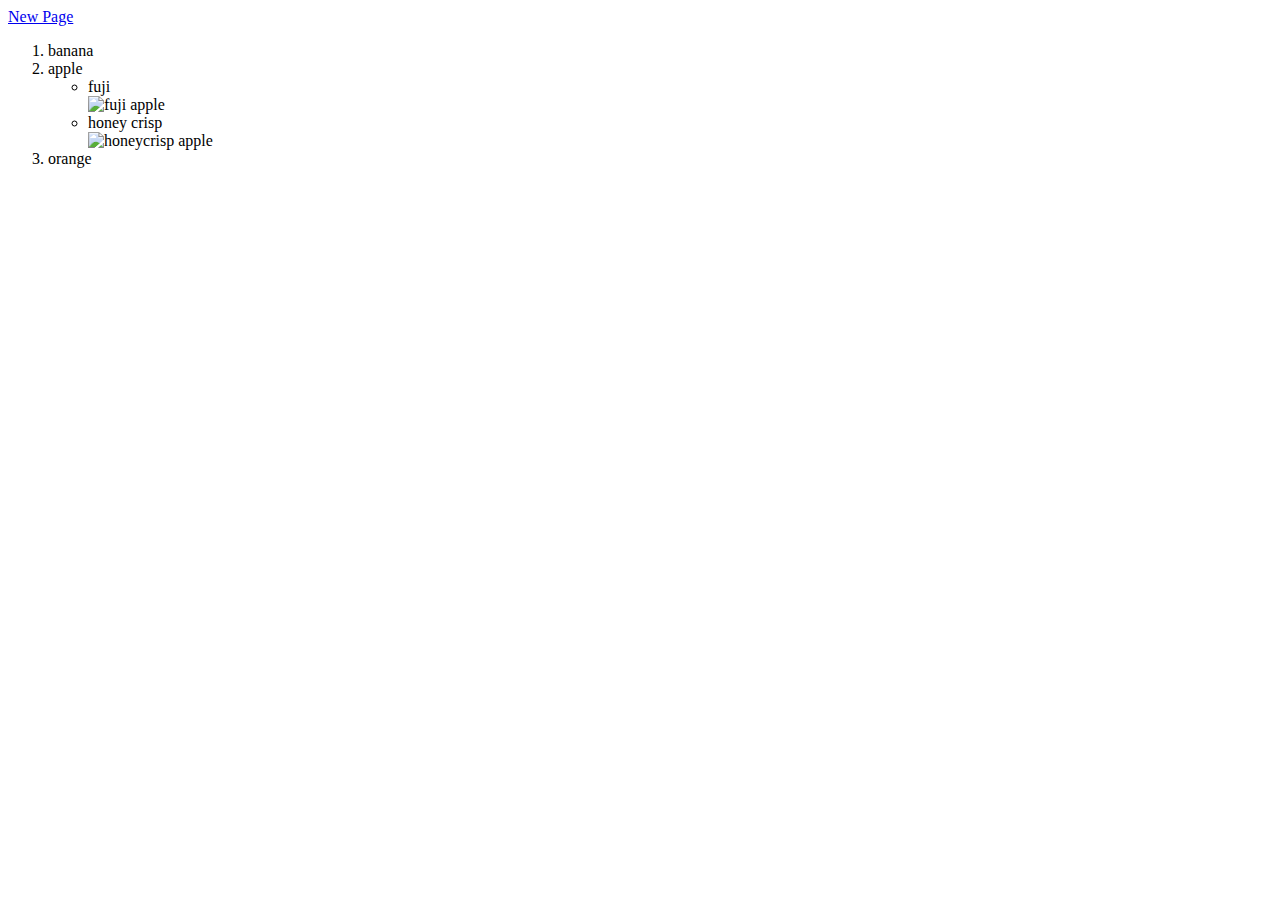
==== index.html @ 5b8b4e22 "Initial commit" ====
<!DOCTYPE html>
<html>
<head>
	<title>Personal Website of Jack Timothy</title>
</head>
<body>
	<a href="newpage.html">New Page</a>
	<ol>
		<li>banana</li>
		<li>apple</li>
		<ul>
			<li>fuji</li>
			<img src="https://encrypted-tbn0.gstatic.com/
			images?q=tbn%3AANd9GcTEYXdyIxJwtbBkyoEjFomXM9tch
			NYpbTt0N76tMo0gb31FCLa7&usqp=CAU" width="42" height="42" alt="fuji apple">
			<li>honey crisp</li>
			<img src="https://upload.wikimedia.org/wikipedia/commons
			/0/07/Honeycrisp-Apple.jpg" width="42" height="42" alt="honeycrisp apple">
		</ul>
		<li>orange</li>
	</ol>
</body>
</html>
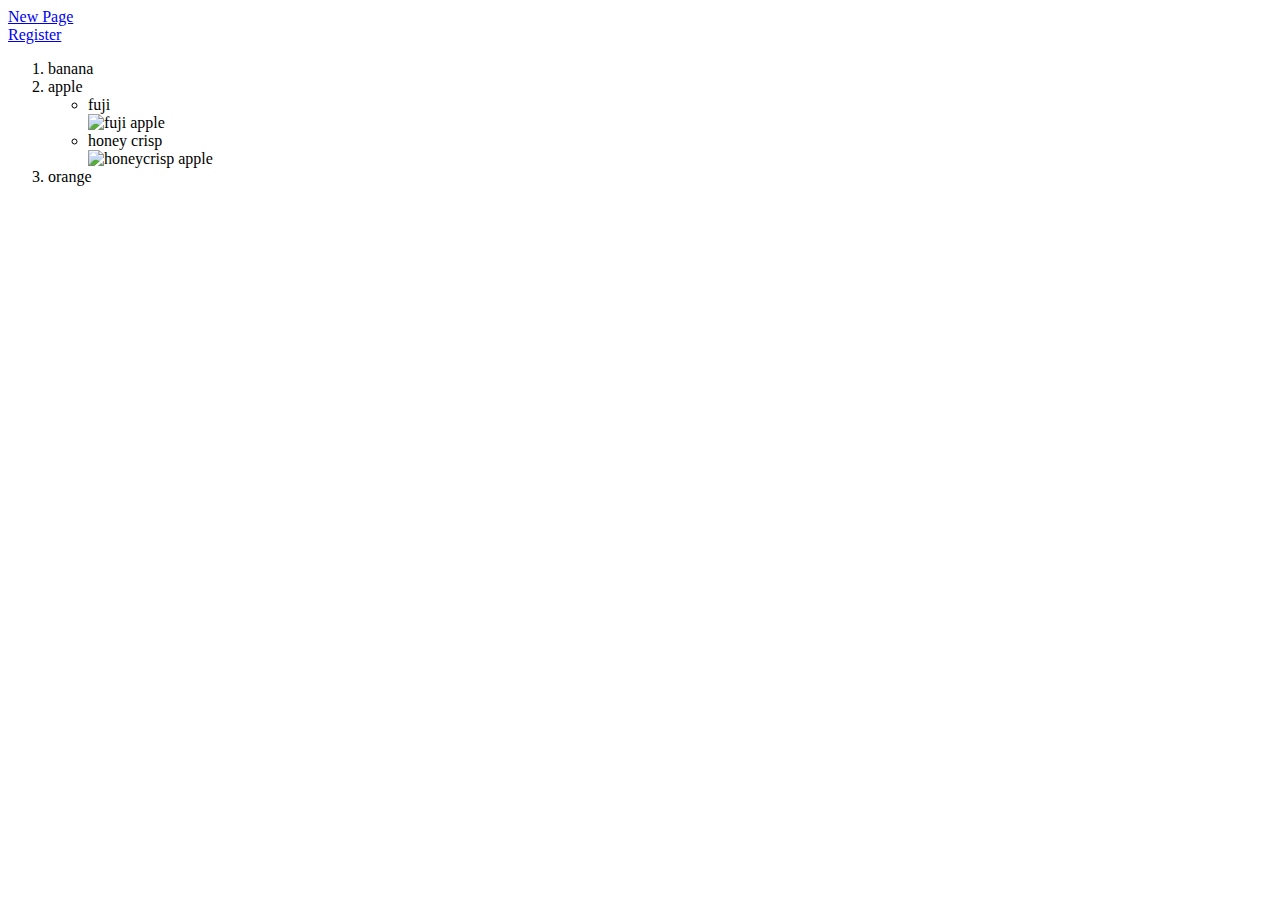
==== commit 881cb934: "Finished HTML course in Z2M Web Dev Udemy" ====
--- a/index.html
+++ b/index.html
@@ -4,7 +4,10 @@
 	<title>Personal Website of Jack Timothy</title>
 </head>
 <body>
-	<a href="newpage.html">New Page</a>
+	<nav>
+		<a href="newpage.html">New Page</a><br>
+		<a href="register.html">Register</a>
+	</nav>
 	<ol>
 		<li>banana</li>
 		<li>apple</li>
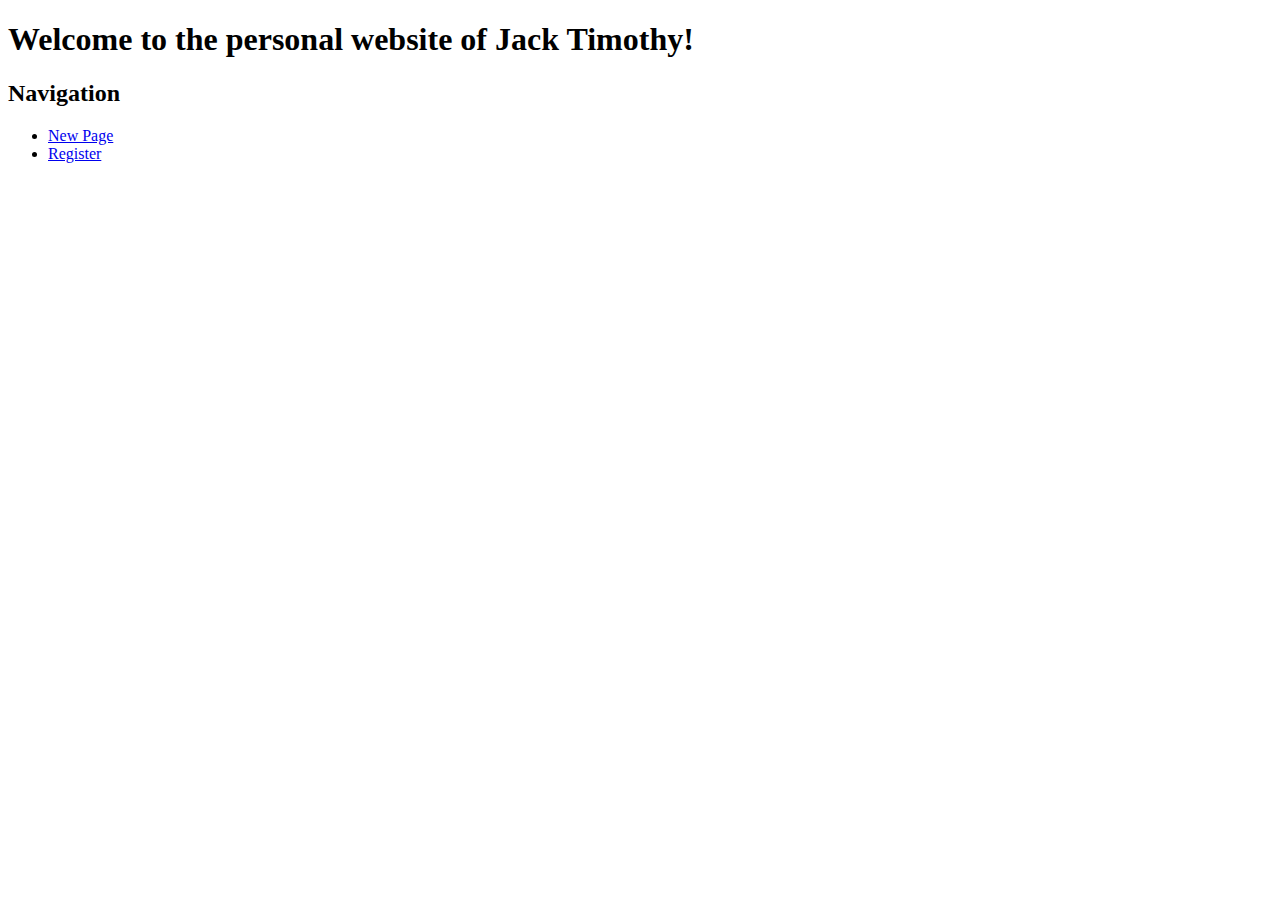
==== commit dc7602b3: "Standardized home page" ====
--- a/index.html
+++ b/index.html
@@ -4,23 +4,19 @@
 	<title>Personal Website of Jack Timothy</title>
 </head>
 <body>
+	<h1>
+		Welcome to the personal website of Jack Timothy!
+	</h1>
 	<nav>
-		<a href="newpage.html">New Page</a><br>
-		<a href="register.html">Register</a>
+		<h2>
+			Navigation
+		</h2>
+		<ul>
+			<li><a href="newpage.html">New Page</a><br></li>
+			<li><a href="register.html">Register</a></li>
+		</ul>
+		
+		
 	</nav>
-	<ol>
-		<li>banana</li>
-		<li>apple</li>
-		<ul>
-			<li>fuji</li>
-			<img src="https://encrypted-tbn0.gstatic.com/
-			images?q=tbn%3AANd9GcTEYXdyIxJwtbBkyoEjFomXM9tch
-			NYpbTt0N76tMo0gb31FCLa7&usqp=CAU" width="42" height="42" alt="fuji apple">
-			<li>honey crisp</li>
-			<img src="https://upload.wikimedia.org/wikipedia/commons
-			/0/07/Honeycrisp-Apple.jpg" width="42" height="42" alt="honeycrisp apple">
-		</ul>
-		<li>orange</li>
-	</ol>
 </body>
 </html>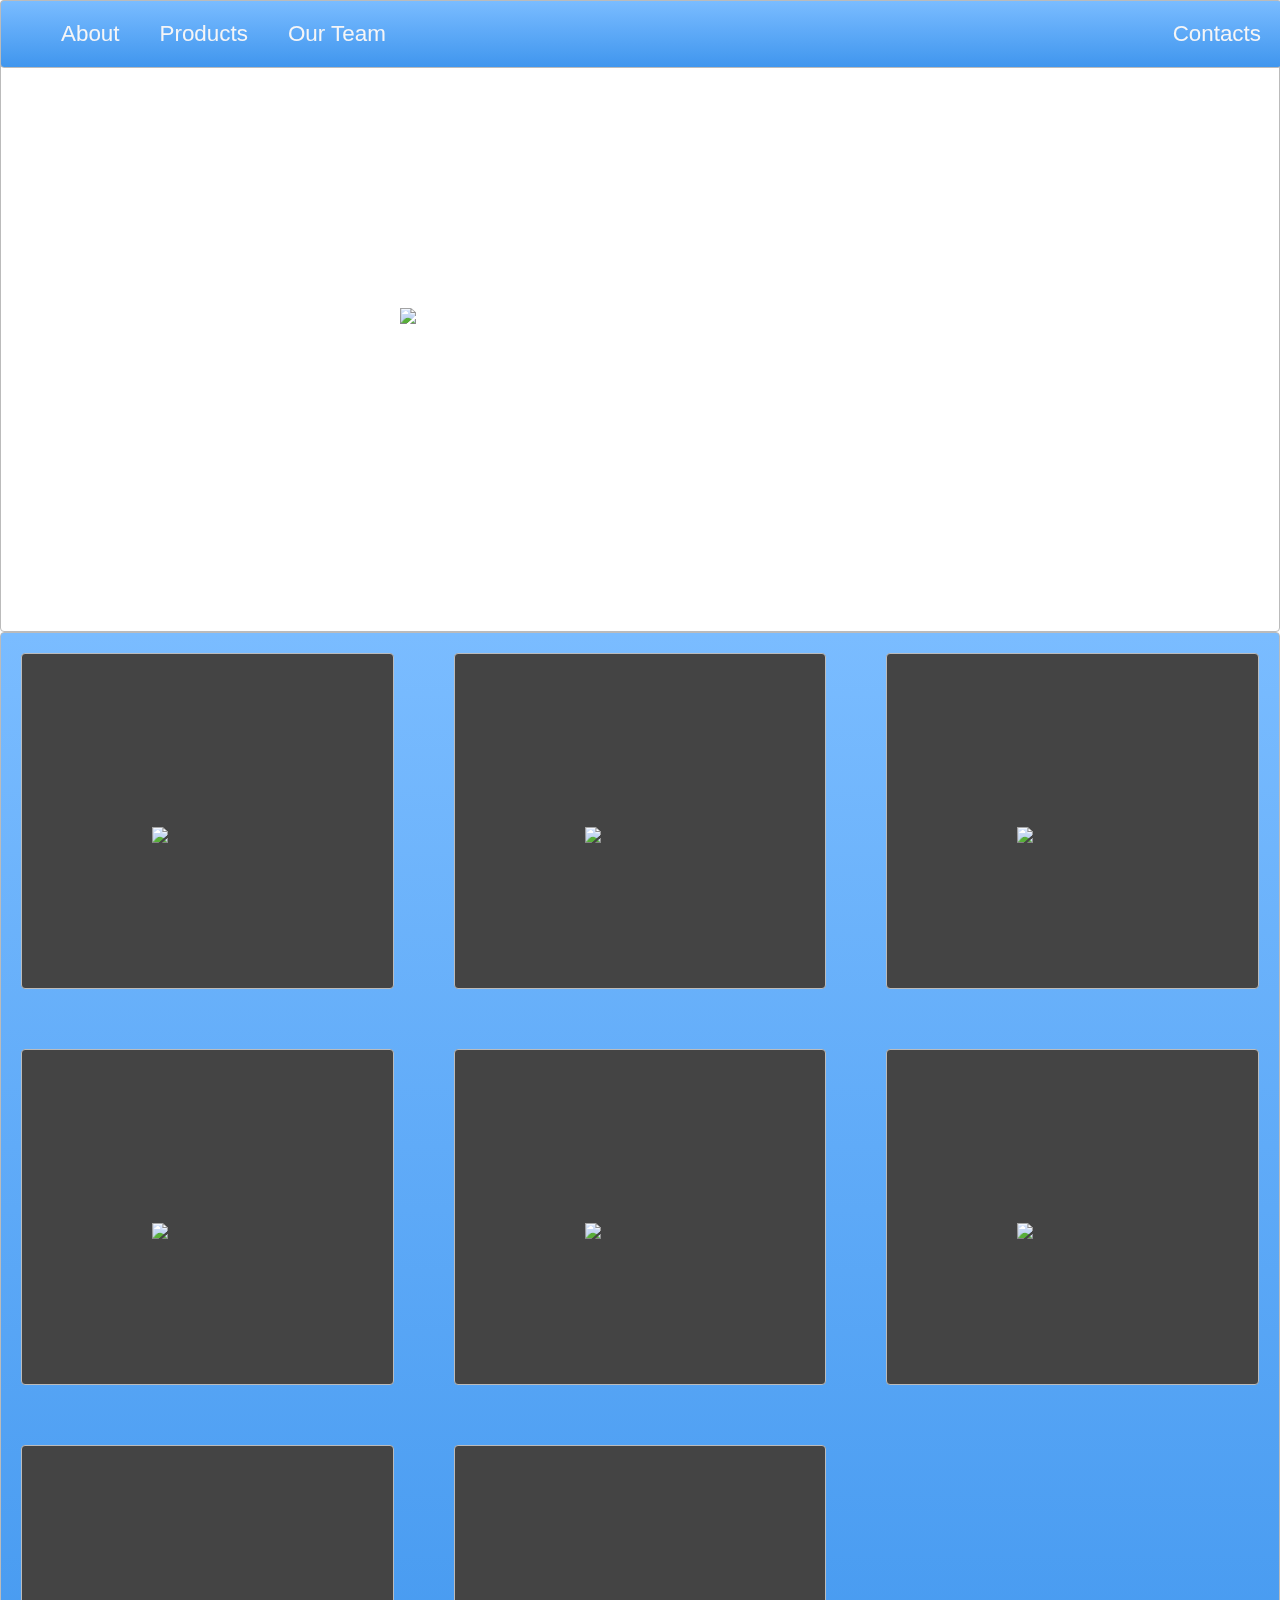
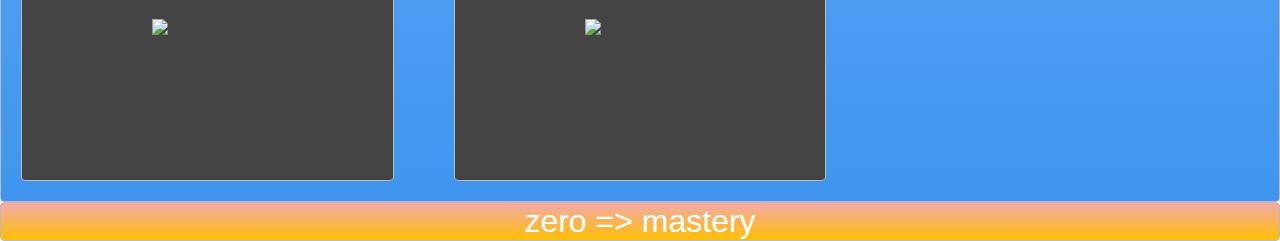
==== commit 91cb383c: "Revamped project" ====
--- a/index.html
+++ b/index.html
@@ -1,22 +1,29 @@
 <!DOCTYPE html>
 <html>
 <head>
-	<title>Personal Website of Jack Timothy</title>
+  <title>Layout Master</title>
+  <link rel="stylesheet" type="text/css" href="./style.css">
 </head>
 <body>
-	<h1>
-		Welcome to the personal website of Jack Timothy!
-	</h1>
-	<nav>
-		<h2>
-			Navigation
-		</h2>
-		<ul>
-			<li><a href="newpage.html">New Page</a><br></li>
-			<li><a href="register.html">Register</a></li>
-		</ul>
-		
-		
-	</nav>
+  <nav class="zone blue sticky">
+  	<ul class="main-nav">
+  		<li><a href="">About</a></li>
+  		<li><a href="">Products</a></li>
+  		<li><a href="">Our Team</a></li>
+  		<li class="push"><a href="">Contacts</a></li>
+  	</ul>
+  </nav>
+  <div class="container zone"><img class="cover" src="./img/undraw.png"></div>
+  <div class="zone blue grid-wrapper">
+  	<div class="box zone"><img src="./img/files_2.png"></div>
+  	<div class="box zone"><img src="./img/server_2_2.png"></div>
+  	<div class="box zone"><img src="./img/monitor_settings_2.png"></div>
+  	<div class="box zone"><img src="./img/server_3.png"></div>
+  	<div class="box zone"><img src="./img/data_storage_2_2.png"></div>
+  	<div class="box zone"><img src="./img/monitor_coding_2.png"></div>
+  	<div class="box zone"><img src="./img/desktop_analytics_2.png"></div>
+  	<div class="box zone"><img src="./img/server_safe_2.png"></div>
+  </div>
+  <footer class="zone yellow">zero => mastery</footer>
 </body>
 </html>--- a/style.css
+++ b/style.css
@@ -0,0 +1,150 @@
+body {
+    margin: 0 auto;
+    font-family: Arial;
+}
+
+.zone {
+/*    padding:30px 50px;
+    margin:40px 60px;*/
+    cursor:pointer;
+/*    display:inline-block;*/
+    color:#FFF;
+    font-size:2em;
+    border-radius:4px;
+    border:1px solid #bbb;
+    transition: all 0.3s linear;
+}
+
+.zone:hover {
+    -webkit-box-shadow:rgba(0,0,0,0.8) 0px 5px 15px, inset rgba(0,0,0,0.15) 0px -10px 20px;
+    -moz-box-shadow:rgba(0,0,0,0.8) 0px 5px 15px, inset rgba(0,0,0,0.15) 0px -10px 20px;
+    -o-box-shadow:rgba(0,0,0,0.8) 0px 5px 15px, inset rgba(0,0,0,0.15) 0px -10px 20px;
+    box-shadow:rgba(0,0,0,0.8) 0px 5px 15px, inset rgba(0,0,0,0.15) 0px -10px 20px;
+}
+
+/* NAV */
+.main-nav {
+    display: flex;
+    list-style: none;
+    font-size: 0.7em;
+    margin: 0;
+}
+
+@media only screen and (max-width: 600px) {
+    .main-nav {
+        font-size: 0.5em;
+        padding: 0;
+    }
+}
+
+.push {
+    margin-left: auto;
+}
+
+li {
+    padding: 20px;
+}
+
+a {
+    color: #F5F5F6;
+    text-decoration: none;
+}
+
+.sticky {
+    position: fixed;
+    top: 0;
+    width: 100%;
+}
+
+/* COVER */
+.container {
+    display: flex;
+    align-items: center;
+    justify-content: center;
+    height: 70vh;
+}
+
+.cover {
+    width: 30rem;
+}
+
+/* GRID */
+.grid-wrapper {
+    display: grid;
+    grid-gap: 20px;
+    grid-template-columns: repeat(auto-fill, minmax(350px, 1fr));
+}
+
+.box > img{
+    width: 100%;
+}
+
+.box {
+    background-color: #444;
+    padding: 130px;
+    margin: 20px;
+}
+
+footer {
+    text-align: center;
+}
+
+.box:hover {
+    -webkit-transform: rotate(-7deg);
+    -moz-transform: rotate(-7deg);
+    -o-transform: rotate(-7deg);
+    transform: rotate(-7deg);
+}
+
+/*https://paulund.co.uk/how-to-create-shiny-css-buttons*/
+/***********************************************************************
+ *  Green Background
+ **********************************************************************/
+.green{
+    background: #56B870; /* Old browsers */
+    background: -moz-linear-gradient(top, #56B870 0%, #a5c956 100%); /* FF3.6+ */
+    background: -webkit-gradient(linear, left top, left bottom, color-stop(0%,#56B870), color-stop(100%,#a5c956)); /* Chrome,Safari4+ */
+    background: -webkit-linear-gradient(top, #56B870 0%,#a5c956 100%); /* Chrome10+,Safari5.1+ */
+    background: -o-linear-gradient(top, #56B870 0%,#a5c956 100%); /* Opera 11.10+ */
+    background: -ms-linear-gradient(top, #56B870 0%,#a5c956 100%); /* IE10+ */
+    background: linear-gradient(top, #56B870 0%,#a5c956 100%); /* W3C */
+}
+
+/***********************************************************************
+ *  Red Background
+ **********************************************************************/
+.red{
+    background: #C655BE; /* Old browsers */
+    background: -moz-linear-gradient(top, #C655BE 0%, #cf0404 100%); /* FF3.6+ */
+    background: -webkit-gradient(linear, left top, left bottom, color-stop(0%,#C655BE), color-stop(100%,#cf0404)); /* Chrome,Safari4+ */
+    background: -webkit-linear-gradient(top, #C655BE 0%,#cf0404 100%); /* Chrome10+,Safari5.1+ */
+    background: -o-linear-gradient(top, #C655BE 0%,#cf0404 100%); /* Opera 11.10+ */
+    background: -ms-linear-gradient(top, #C655BE 0%,#cf0404 100%); /* IE10+ */
+    background: linear-gradient(top, #C655BE 0%,#cf0404 100%); /* W3C */
+}
+
+/***********************************************************************
+ *  Yellow Background
+ **********************************************************************/
+.yellow{
+    background: #F3AAAA; /* Old browsers */
+    background: -moz-linear-gradient(top, #F3AAAA 0%, #febf04 100%); /* FF3.6+ */
+    background: -webkit-gradient(linear, left top, left bottom, color-stop(0%,#F3AAAA), color-stop(100%,#febf04)); /* Chrome,Safari4+ */
+    background: -webkit-linear-gradient(top, #F3AAAA 0%,#febf04 100%); /* Chrome10+,Safari5.1+ */
+    background: -o-linear-gradient(top, #F3AAAA 0%,#febf04 100%); /* Opera 11.10+ */
+    background: -ms-linear-gradient(top, #F3AAAA 0%,#febf04 100%); /* IE10+ */
+    background: linear-gradient(top, #F3AAAA 0%,#febf04 100%); /* W3C */
+}
+
+/***********************************************************************
+ *  Blue Background
+ **********************************************************************/
+.blue{
+    background: #7abcff; /* Old browsers */
+    background: -moz-linear-gradient(top, #7abcff 0%, #60abf8 44%, #4096ee 100%); /* FF3.6+ */
+    background: -webkit-gradient(linear, left top, left bottom, color-stop(0%,#7abcff), color-stop(44%,#60abf8), color-stop(100%,#4096ee)); /* Chrome,Safari4+ */
+    background: -webkit-linear-gradient(top, #7abcff 0%,#60abf8 44%,#4096ee 100%); /* Chrome10+,Safari5.1+ */
+    background: -o-linear-gradient(top, #7abcff 0%,#60abf8 44%,#4096ee 100%); /* Opera 11.10+ */
+    background: -ms-linear-gradient(top, #7abcff 0%,#60abf8 44%,#4096ee 100%); /* IE10+ */
+    background: linear-gradient(top, #7abcff 0%,#60abf8 44%,#4096ee 100%); /* W3C */
+}
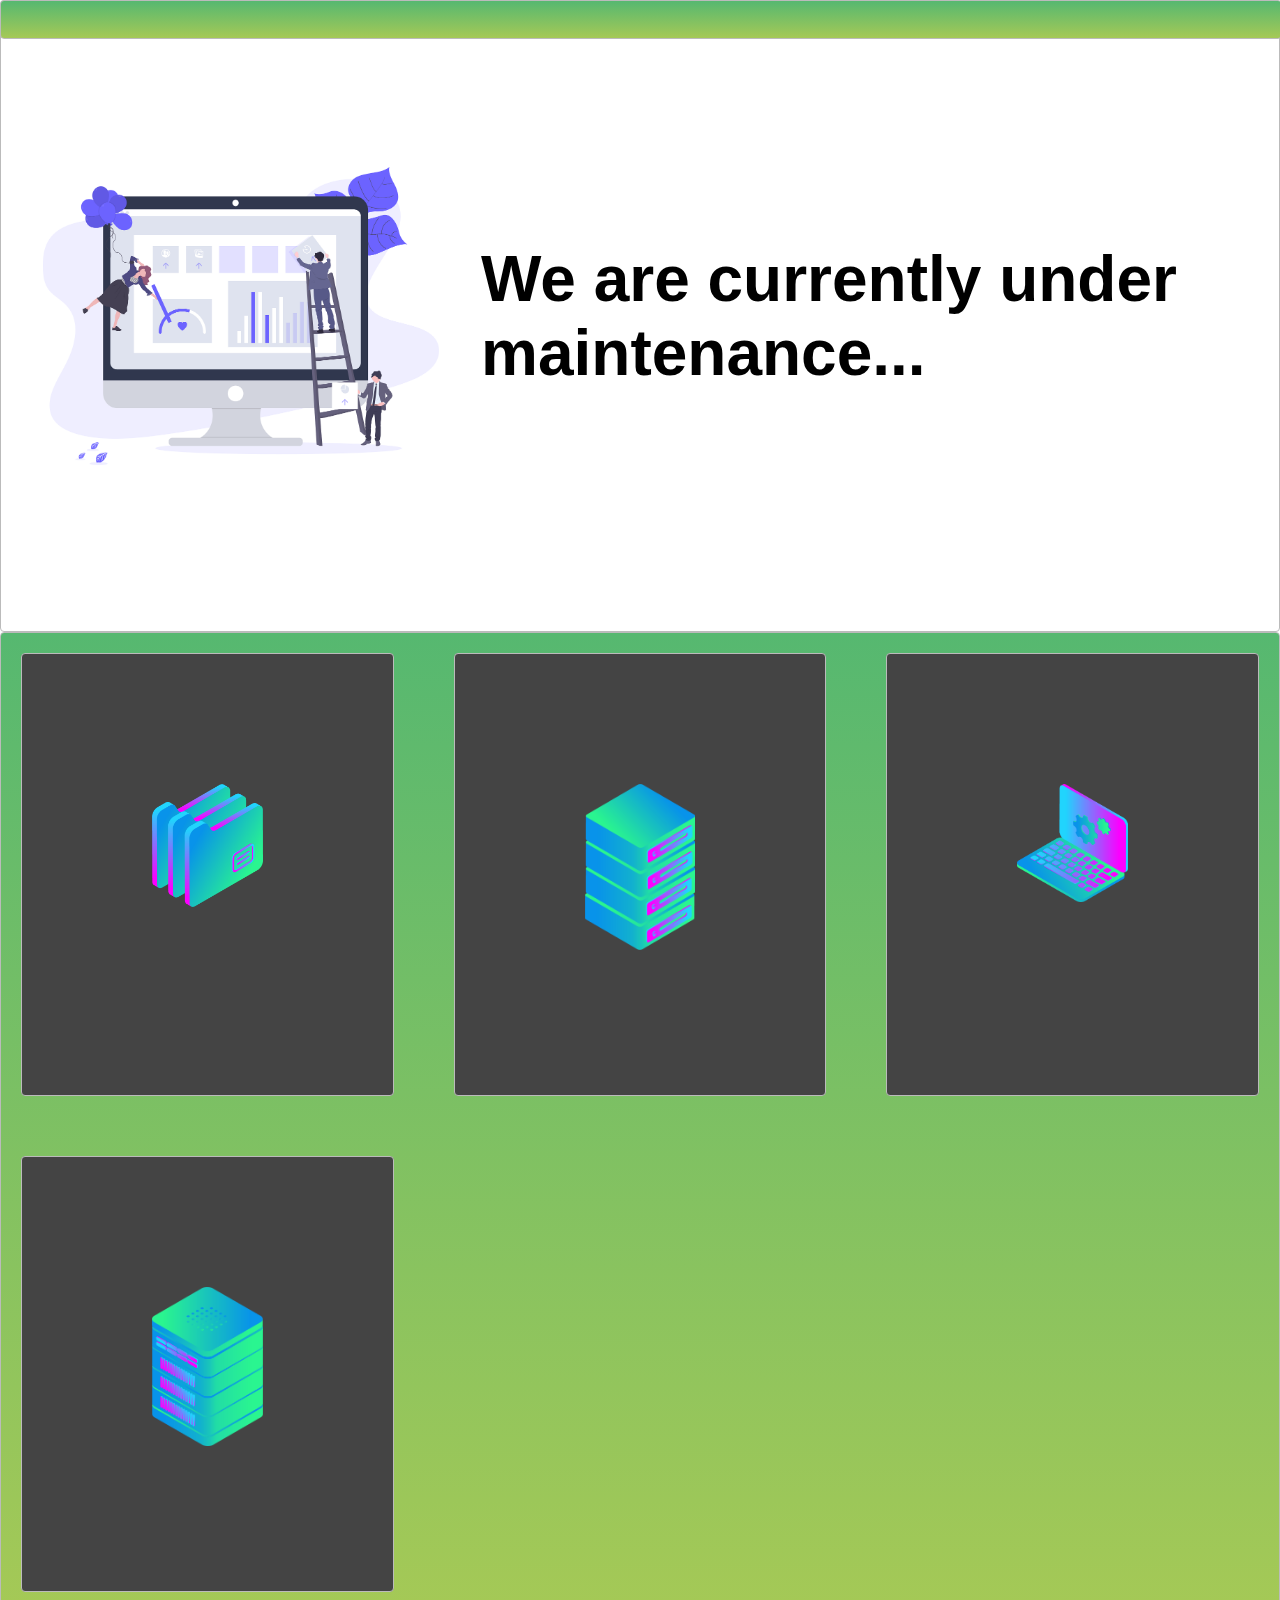
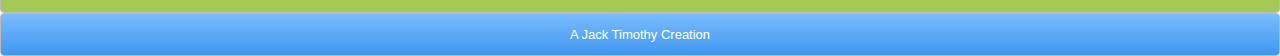
==== commit 4a5fac8b: "Separated style sheets" ====
--- a/index.html
+++ b/index.html
@@ -1,29 +1,31 @@
 <!DOCTYPE html>
 <html>
 <head>
-  <title>Layout Master</title>
-  <link rel="stylesheet" type="text/css" href="./style.css">
+  <title>JT: Home</title>
+  <link rel="stylesheet" type="text/css" href="./home_style.css">
 </head>
 <body>
-  <nav class="zone blue sticky">
-  	<ul class="main-nav">
-  		<li><a href="">About</a></li>
-  		<li><a href="">Products</a></li>
-  		<li><a href="">Our Team</a></li>
-  		<li class="push"><a href="">Contacts</a></li>
-  	</ul>
-  </nav>
-  <div class="container zone"><img class="cover" src="./img/undraw.png"></div>
-  <div class="zone blue grid-wrapper">
-  	<div class="box zone"><img src="./img/files_2.png"></div>
-  	<div class="box zone"><img src="./img/server_2_2.png"></div>
-  	<div class="box zone"><img src="./img/monitor_settings_2.png"></div>
-  	<div class="box zone"><img src="./img/server_3.png"></div>
-  	<div class="box zone"><img src="./img/data_storage_2_2.png"></div>
-  	<div class="box zone"><img src="./img/monitor_coding_2.png"></div>
-  	<div class="box zone"><img src="./img/desktop_analytics_2.png"></div>
-  	<div class="box zone"><img src="./img/server_safe_2.png"></div>
+  <!-- HEADER -->
+  <header class="zone green sticky">
+  	&nbsp;
+  </header>
+
+  <!-- COVER -->
+  <div class="container zone">
+    <img class="cover" src="./img/undraw.png"><br>
+    <h1>We are currently under maintenance...</h1>
   </div>
-  <footer class="zone yellow">zero => mastery</footer>
+
+  <!-- GRID -->
+  <div class="zone green grid-wrapper">
+  	<div class="box zone piclink"><a href="professional.html"><img src="./img/files_2.png"></a></div>
+  	<div class="box zone piclink"><a href="sustainability.html"><img src="./img/server_2_2.png"></a></div>
+  	<div class="box zone piclink"><a href="personal.html"><img src="./img/monitor_settings_2.png"></a></div>
+  	<div class="box zone piclink"><a href="gallery.html"><img src="./img/server_3.png"></a></div>
+  </div>
+  
+  <!-- FOOTER -->
+  <footer class="zone blue">A Jack Timothy Creation</footer>
+
 </body>
 </html>--- a/home_style.css
+++ b/home_style.css
@@ -0,0 +1,116 @@
+body {
+    margin: 0 auto;
+    font-family: Arial;
+}
+
+.zone {
+    cursor:pointer;
+    color:#FFF;
+    font-size:2em;
+    border-radius:4px;
+    border:1px solid #bbb;
+    transition: all 0.3s linear;
+}
+.zone:hover {
+    box-shadow:rgba(0,0,0,0.8) 0px 5px 15px, inset rgba(0,0,0,0.15) 0px -10px 20px;
+}
+
+/* HEADER */
+.sticky {
+    position: fixed;
+    top: 0;
+    width: 100%;
+}
+
+/* COVER */
+.container {
+    display: flex;
+    align-items: center;
+    justify-content: center;
+    height: 70vh;
+    color: black;
+}
+
+.cover {
+    width: 30rem;
+}
+
+/* GRID */
+.grid-wrapper {
+    display: grid;
+    grid-gap: 20px;
+    grid-template-columns: repeat(auto-fill, minmax(350px, 1fr));
+}
+
+a > img{
+    width: 100%;
+}
+
+.box {
+    background-color: #444;
+    padding: 130px;
+    margin: 20px;
+}
+.box:hover {
+    transform: rotate(-7deg);
+}
+
+/* FOOTER */
+footer.zone {
+    text-align: center;
+    font-size: small;
+    padding: 1em;
+}
+
+/*https://paulund.co.uk/how-to-create-shiny-css-buttons*/
+/***********************************************************************
+ *  Green Background
+ **********************************************************************/
+.green{
+    background: #56B870; /* Old browsers */
+    background: -moz-linear-gradient(top, #56B870 0%, #a5c956 100%); /* FF3.6+ */
+    background: -webkit-gradient(linear, left top, left bottom, color-stop(0%,#56B870), color-stop(100%,#a5c956)); /* Chrome,Safari4+ */
+    background: -webkit-linear-gradient(top, #56B870 0%,#a5c956 100%); /* Chrome10+,Safari5.1+ */
+    background: -o-linear-gradient(top, #56B870 0%,#a5c956 100%); /* Opera 11.10+ */
+    background: -ms-linear-gradient(top, #56B870 0%,#a5c956 100%); /* IE10+ */
+    background: linear-gradient(top, #56B870 0%,#a5c956 100%); /* W3C */
+}
+
+/***********************************************************************
+ *  Red Background
+ **********************************************************************/
+.red{
+    background: #C655BE; /* Old browsers */
+    background: -moz-linear-gradient(top, #C655BE 0%, #cf0404 100%); /* FF3.6+ */
+    background: -webkit-gradient(linear, left top, left bottom, color-stop(0%,#C655BE), color-stop(100%,#cf0404)); /* Chrome,Safari4+ */
+    background: -webkit-linear-gradient(top, #C655BE 0%,#cf0404 100%); /* Chrome10+,Safari5.1+ */
+    background: -o-linear-gradient(top, #C655BE 0%,#cf0404 100%); /* Opera 11.10+ */
+    background: -ms-linear-gradient(top, #C655BE 0%,#cf0404 100%); /* IE10+ */
+    background: linear-gradient(top, #C655BE 0%,#cf0404 100%); /* W3C */
+}
+
+/***********************************************************************
+ *  Yellow Background
+ **********************************************************************/
+.yellow{
+    background: #F3AAAA; /* Old browsers */
+    background: -moz-linear-gradient(top, #F3AAAA 0%, #febf04 100%); /* FF3.6+ */
+    background: -webkit-gradient(linear, left top, left bottom, color-stop(0%,#F3AAAA), color-stop(100%,#febf04)); /* Chrome,Safari4+ */
+    background: -webkit-linear-gradient(top, #F3AAAA 0%,#febf04 100%); /* Chrome10+,Safari5.1+ */
+    background: -o-linear-gradient(top, #F3AAAA 0%,#febf04 100%); /* Opera 11.10+ */
+    background: -ms-linear-gradient(top, #F3AAAA 0%,#febf04 100%); /* IE10+ */
+    background: linear-gradient(top, #F3AAAA 0%,#febf04 100%); /* W3C */
+}
+
+/***********************************************************************
+ *  Blue Background
+ **********************************************************************/
+.blue{
+    background: #7abcff; /* Old browsers */
+    background: -moz-linear-gradient(top, #7abcff 0%, #60abf8 44%, #4096ee 100%); /* FF3.6+ */
+    background: -webkit-gradient(linear, left top, left bottom, color-stop(0%,#7abcff), color-stop(44%,#60abf8), color-stop(100%,#4096ee)); /* Chrome,Safari4+ */
+    background: -webkit-linear-gradient(top, #7abcff 0%,#60abf8 44%,#4096ee 100%); /* Chrome10+,Safari5.1+ */
+    background: -o-linear-gradient(top, #7abcff 0%,#60abf8 44%,#4096ee 100%); /* Opera 11.10+ */
+    background: -ms-linear-gradient(top, #7abcff 0%,#60abf8 44%,#4096ee 100%); /* IE10+ */
+    background: linear-gradient(top, #7abcff 0%,#60abf8 44%,#4096ee 100%); /* W3C */
+}
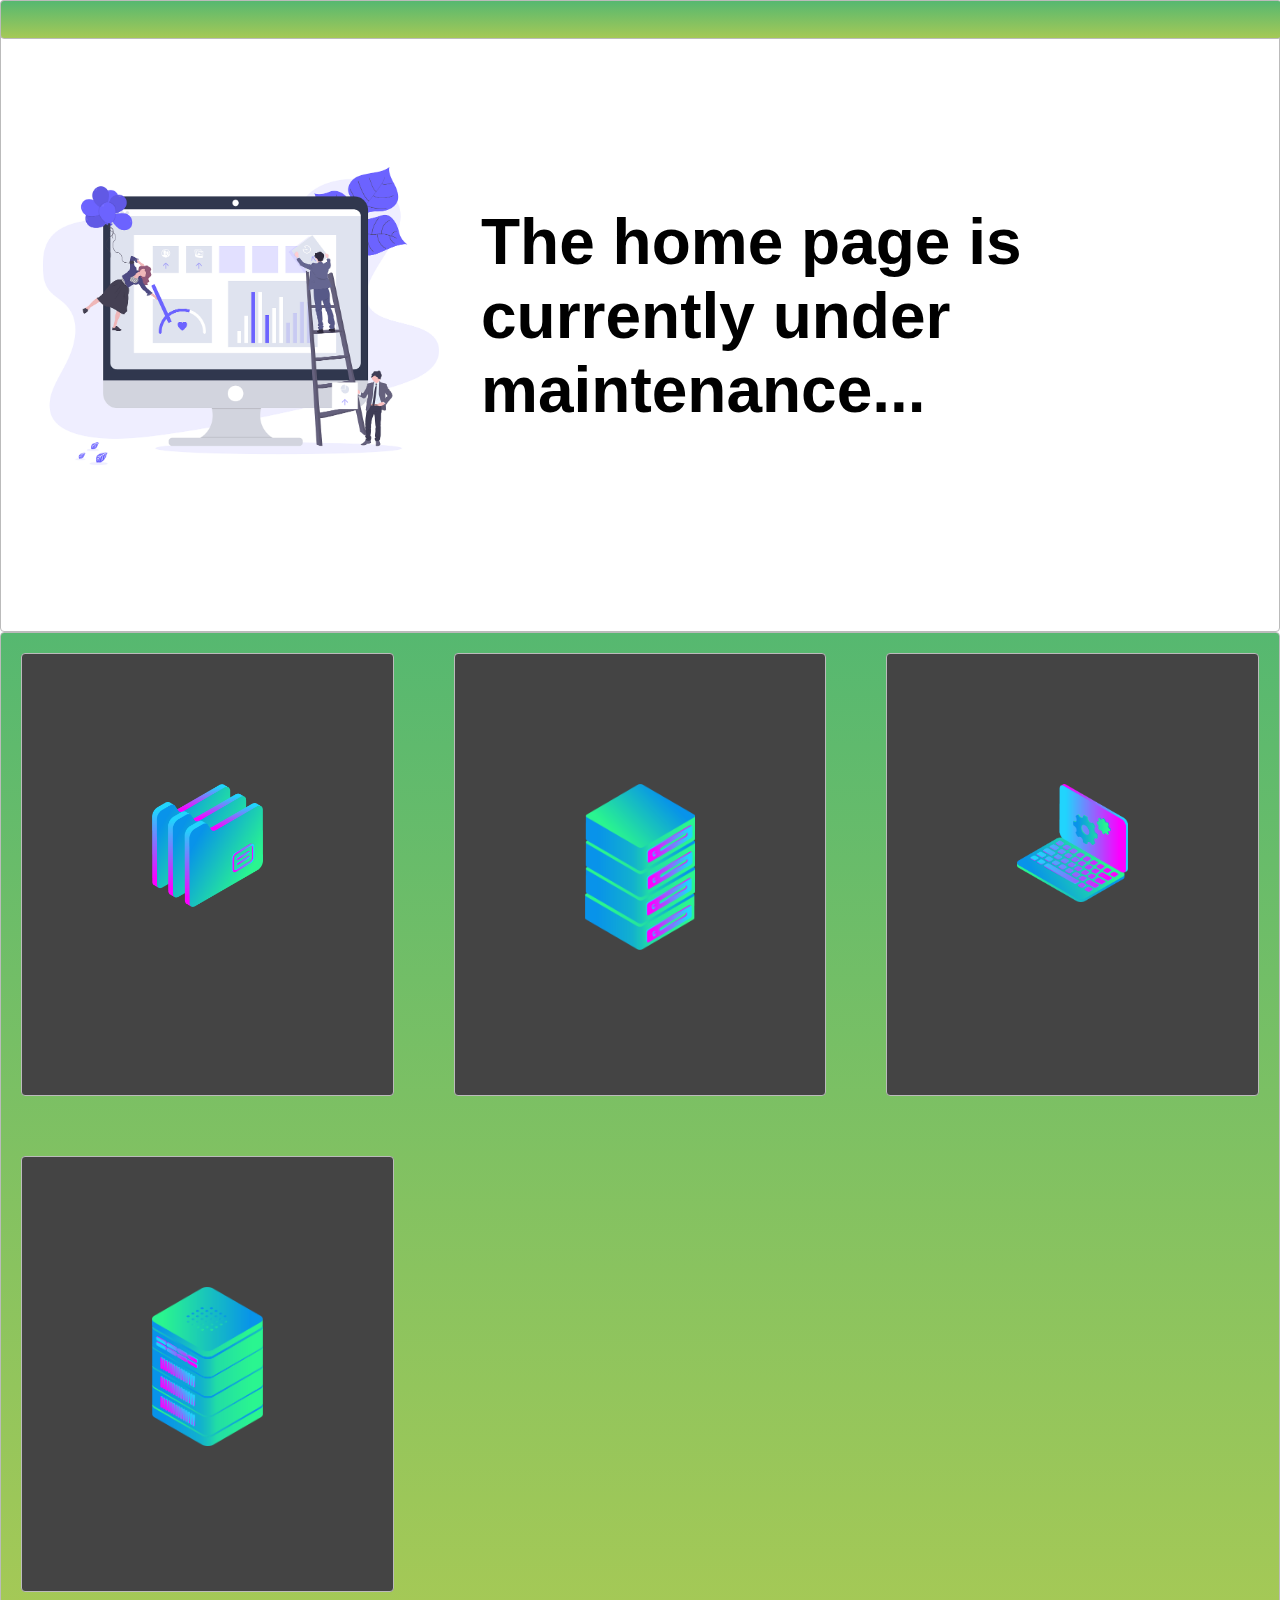
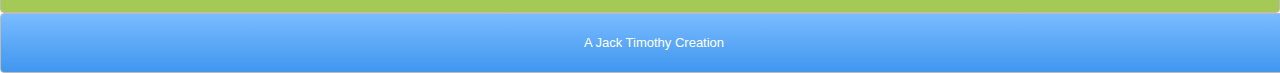
==== commit 14271e6c: "Unified stylesheets" ====
--- a/index.html
+++ b/index.html
@@ -2,7 +2,7 @@
 <html>
 <head>
   <title>JT: Home</title>
-  <link rel="stylesheet" type="text/css" href="./home_style.css">
+  <link rel="stylesheet" type="text/css" href="./style.css">
 </head>
 <body>
   <!-- HEADER -->
@@ -13,19 +13,18 @@
   <!-- COVER -->
   <div class="container zone">
     <img class="cover" src="./img/undraw.png"><br>
-    <h1>We are currently under maintenance...</h1>
+    <h1>The home page is currently under maintenance...</h1>
   </div>
 
   <!-- GRID -->
   <div class="zone green grid-wrapper">
   	<div class="box zone piclink"><a href="professional.html"><img src="./img/files_2.png"></a></div>
   	<div class="box zone piclink"><a href="sustainability.html"><img src="./img/server_2_2.png"></a></div>
-  	<div class="box zone piclink"><a href="personal.html"><img src="./img/monitor_settings_2.png"></a></div>
+  	<div class="box zone piclink"><a href="blog.html"><img src="./img/monitor_settings_2.png"></a></div>
   	<div class="box zone piclink"><a href="gallery.html"><img src="./img/server_3.png"></a></div>
   </div>
-  
+
   <!-- FOOTER -->
   <footer class="zone blue">A Jack Timothy Creation</footer>
-
 </body>
 </html>--- a/style.css
+++ b/style.css
@@ -0,0 +1,136 @@
+body {
+    margin: 0 auto;
+    font-family: Arial;
+}
+
+/*#page-container {
+    position: relative;
+    min-height: 100vh;
+}
+
+#content-container {
+    padding-bottom: 2rem;
+}*/
+
+.zone {
+    color:#FFF;
+    font-size:2em;
+    border-radius:4px;
+    border:1px solid #bbb;
+    transition: all 0.3s linear;
+}
+.zone:hover {
+    box-shadow:rgba(0,0,0,0.8) 0px 5px 15px, inset rgba(0,0,0,0.15) 0px -10px 20px;
+}
+
+/* HEADER */
+.sticky {
+    position: fixed;
+    top: 0;
+    width: 100%;
+}
+
+/* COVER */
+.container {
+    display: flex;
+    align-items: center;
+    justify-content: center;
+    height: 70vh;
+    color: black;
+}
+
+.cover {
+    width: 30rem;
+}
+
+a {
+    color: black;
+    text-decoration: none;
+    cursor:pointer;
+}
+
+/* GRID */
+.grid-wrapper {
+    display: grid;
+    grid-gap: 20px;
+    grid-template-columns: repeat(auto-fill, minmax(350px, 1fr));
+    bottom: 2rem;
+}
+
+a > img{
+    width: 100%;
+}
+
+.box {
+    background-color: #444;
+    padding: 130px;
+    margin: 20px;
+}
+.box:hover {
+    transform: rotate(-7deg);
+}
+
+/* FOOTER */
+footer.zone {
+    text-align: center;
+    font-size: small;
+    padding: 1em;
+    bottom: 0;
+    height: 2rem;
+    line-height: 2rem;
+    width: 100%;
+    /*position: absolute;*/
+}
+
+/*https://paulund.co.uk/how-to-create-shiny-css-buttons*/
+/***********************************************************************
+ *  Green Background
+ **********************************************************************/
+.green{
+    background: #56B870; /* Old browsers */
+    background: -moz-linear-gradient(top, #56B870 0%, #a5c956 100%); /* FF3.6+ */
+    background: -webkit-gradient(linear, left top, left bottom, color-stop(0%,#56B870), color-stop(100%,#a5c956)); /* Chrome,Safari4+ */
+    background: -webkit-linear-gradient(top, #56B870 0%,#a5c956 100%); /* Chrome10+,Safari5.1+ */
+    background: -o-linear-gradient(top, #56B870 0%,#a5c956 100%); /* Opera 11.10+ */
+    background: -ms-linear-gradient(top, #56B870 0%,#a5c956 100%); /* IE10+ */
+    background: linear-gradient(top, #56B870 0%,#a5c956 100%); /* W3C */
+}
+
+/***********************************************************************
+ *  Red Background
+ **********************************************************************/
+.red{
+    background: #C655BE; /* Old browsers */
+    background: -moz-linear-gradient(top, #C655BE 0%, #cf0404 100%); /* FF3.6+ */
+    background: -webkit-gradient(linear, left top, left bottom, color-stop(0%,#C655BE), color-stop(100%,#cf0404)); /* Chrome,Safari4+ */
+    background: -webkit-linear-gradient(top, #C655BE 0%,#cf0404 100%); /* Chrome10+,Safari5.1+ */
+    background: -o-linear-gradient(top, #C655BE 0%,#cf0404 100%); /* Opera 11.10+ */
+    background: -ms-linear-gradient(top, #C655BE 0%,#cf0404 100%); /* IE10+ */
+    background: linear-gradient(top, #C655BE 0%,#cf0404 100%); /* W3C */
+}
+
+/***********************************************************************
+ *  Yellow Background
+ **********************************************************************/
+.yellow{
+    background: #F3AAAA; /* Old browsers */
+    background: -moz-linear-gradient(top, #F3AAAA 0%, #febf04 100%); /* FF3.6+ */
+    background: -webkit-gradient(linear, left top, left bottom, color-stop(0%,#F3AAAA), color-stop(100%,#febf04)); /* Chrome,Safari4+ */
+    background: -webkit-linear-gradient(top, #F3AAAA 0%,#febf04 100%); /* Chrome10+,Safari5.1+ */
+    background: -o-linear-gradient(top, #F3AAAA 0%,#febf04 100%); /* Opera 11.10+ */
+    background: -ms-linear-gradient(top, #F3AAAA 0%,#febf04 100%); /* IE10+ */
+    background: linear-gradient(top, #F3AAAA 0%,#febf04 100%); /* W3C */
+}
+
+/***********************************************************************
+ *  Blue Background
+ **********************************************************************/
+.blue{
+    background: #7abcff; /* Old browsers */
+    background: -moz-linear-gradient(top, #7abcff 0%, #60abf8 44%, #4096ee 100%); /* FF3.6+ */
+    background: -webkit-gradient(linear, left top, left bottom, color-stop(0%,#7abcff), color-stop(44%,#60abf8), color-stop(100%,#4096ee)); /* Chrome,Safari4+ */
+    background: -webkit-linear-gradient(top, #7abcff 0%,#60abf8 44%,#4096ee 100%); /* Chrome10+,Safari5.1+ */
+    background: -o-linear-gradient(top, #7abcff 0%,#60abf8 44%,#4096ee 100%); /* Opera 11.10+ */
+    background: -ms-linear-gradient(top, #7abcff 0%,#60abf8 44%,#4096ee 100%); /* IE10+ */
+    background: linear-gradient(top, #7abcff 0%,#60abf8 44%,#4096ee 100%); /* W3C */
+}
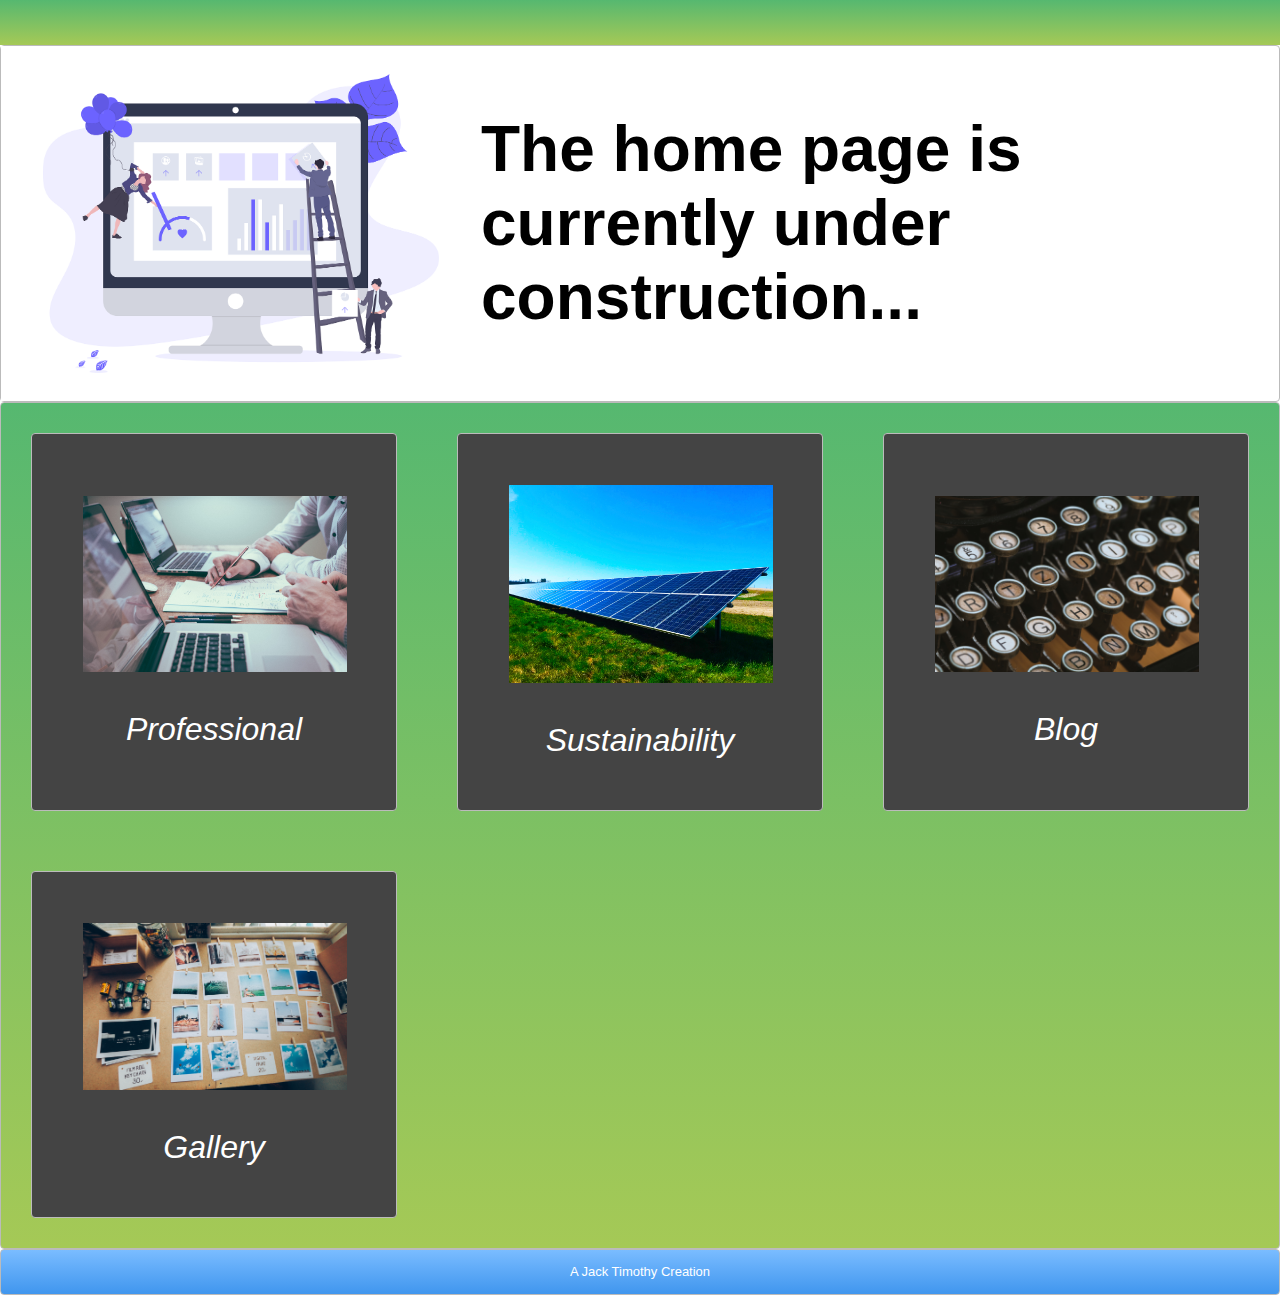
==== commit a5ba7233: "Added card pictures" ====
--- a/index.html
+++ b/index.html
@@ -6,25 +6,41 @@
 </head>
 <body>
   <!-- HEADER -->
-  <header class="zone green sticky">
+  <header class="green">
   	&nbsp;
   </header>
-
+  
   <!-- COVER -->
-  <div class="container zone">
-    <img class="cover" src="./img/undraw.png"><br>
-    <h1>The home page is currently under maintenance...</h1>
+  <div class="cover zone">
+    <img src="./img/undraw.png" alt="cartoon website construction"><br>
+    <h1>The home page is currently under construction...</h1>
   </div>
 
   <!-- GRID -->
-  <div class="zone green grid-wrapper">
-  	<div class="box zone piclink"><a href="professional.html"><img src="./img/files_2.png"></a></div>
-  	<div class="box zone piclink"><a href="sustainability.html"><img src="./img/server_2_2.png"></a></div>
-  	<div class="box zone piclink"><a href="blog.html"><img src="./img/monitor_settings_2.png"></a></div>
-  	<div class="box zone piclink"><a href="gallery.html"><img src="./img/server_3.png"></a></div>
+  <div class="grid-wrapper green zone">
+    <a href="professional.html" class="box zone">
+      <img src="./img/professional.jpg" alt="workspace"><br>
+      <figcaption>Professional</figcaption>
+    </a>
+    
+  	<a href="sustainability.html" class="box zone">
+      <img src="./img/sustainability.jpg" alt="building with plants"><br>
+      <figcaption>Sustainability</figcaption>
+    </a>
+
+  	<a href="blog.html" class="box zone">
+      <img src="./img/blog.jpg" alt="typewriter"><br>
+      <figcaption>Blog</figcaption>
+    </a>
+
+  	<a href="gallery.html" class="box zone">
+      <img src="./img/gallery.jpg" alt="pictures on desk"><br>
+      <figcaption>Gallery</figcaption>
+    </a>
   </div>
 
   <!-- FOOTER -->
-  <footer class="zone blue">A Jack Timothy Creation</footer>
+  <footer class="blue zone">A Jack Timothy Creation</footer>
+
 </body>
 </html>--- a/style.css
+++ b/style.css
@@ -1,20 +1,11 @@
 body {
-    margin: 0 auto;
+    margin: 0 0;
     font-family: Arial;
 }
 
-/*#page-container {
-    position: relative;
-    min-height: 100vh;
-}
-
-#content-container {
-    padding-bottom: 2rem;
-}*/
-
 .zone {
     color:#FFF;
-    font-size:2em;
+    font-size: 2rem;
     border-radius:4px;
     border:1px solid #bbb;
     transition: all 0.3s linear;
@@ -24,23 +15,50 @@
 }
 
 /* HEADER */
-.sticky {
-    position: fixed;
+header {
+    position: sticky;
     top: 0;
     width: 100%;
+    height: 5vh;
 }
 
 /* COVER */
-.container {
+.cover {
     display: flex;
-    align-items: center;
     justify-content: center;
-    height: 70vh;
+    align-content: center;
     color: black;
 }
+.cover > * {
+    align-self: center;
+}
+.cover > img {
+    width: 30rem;
+}
 
-.cover {
-    width: 30rem;
+/* GRID */
+.grid-wrapper {
+    display: grid;
+    grid-gap: 20px;
+    grid-template-columns: repeat(auto-fill, minmax(350px, 1fr));
+    padding: 10px;
+}
+
+.box {
+    background-color: #444;
+    padding: 50px;
+    margin: 20px;
+    display: flex;
+    flex-wrap: wrap;
+    text-align: center;
+    align-content: center;
+}
+.box:hover {
+    transform: rotate(-7deg);
+}
+.box > * {
+    width: 100%;
+    padding: 1px;
 }
 
 a {
@@ -49,25 +67,8 @@
     cursor:pointer;
 }
 
-/* GRID */
-.grid-wrapper {
-    display: grid;
-    grid-gap: 20px;
-    grid-template-columns: repeat(auto-fill, minmax(350px, 1fr));
-    bottom: 2rem;
-}
-
-a > img{
-    width: 100%;
-}
-
-.box {
-    background-color: #444;
-    padding: 130px;
-    margin: 20px;
-}
-.box:hover {
-    transform: rotate(-7deg);
+figcaption {
+    font-style: italic;
 }
 
 /* FOOTER */
@@ -76,10 +77,8 @@
     font-size: small;
     padding: 1em;
     bottom: 0;
-    height: 2rem;
-    line-height: 2rem;
-    width: 100%;
-    /*position: absolute;*/
+    height: 2vh;
+    line-height: 2vh;
 }
 
 /*https://paulund.co.uk/how-to-create-shiny-css-buttons*/
